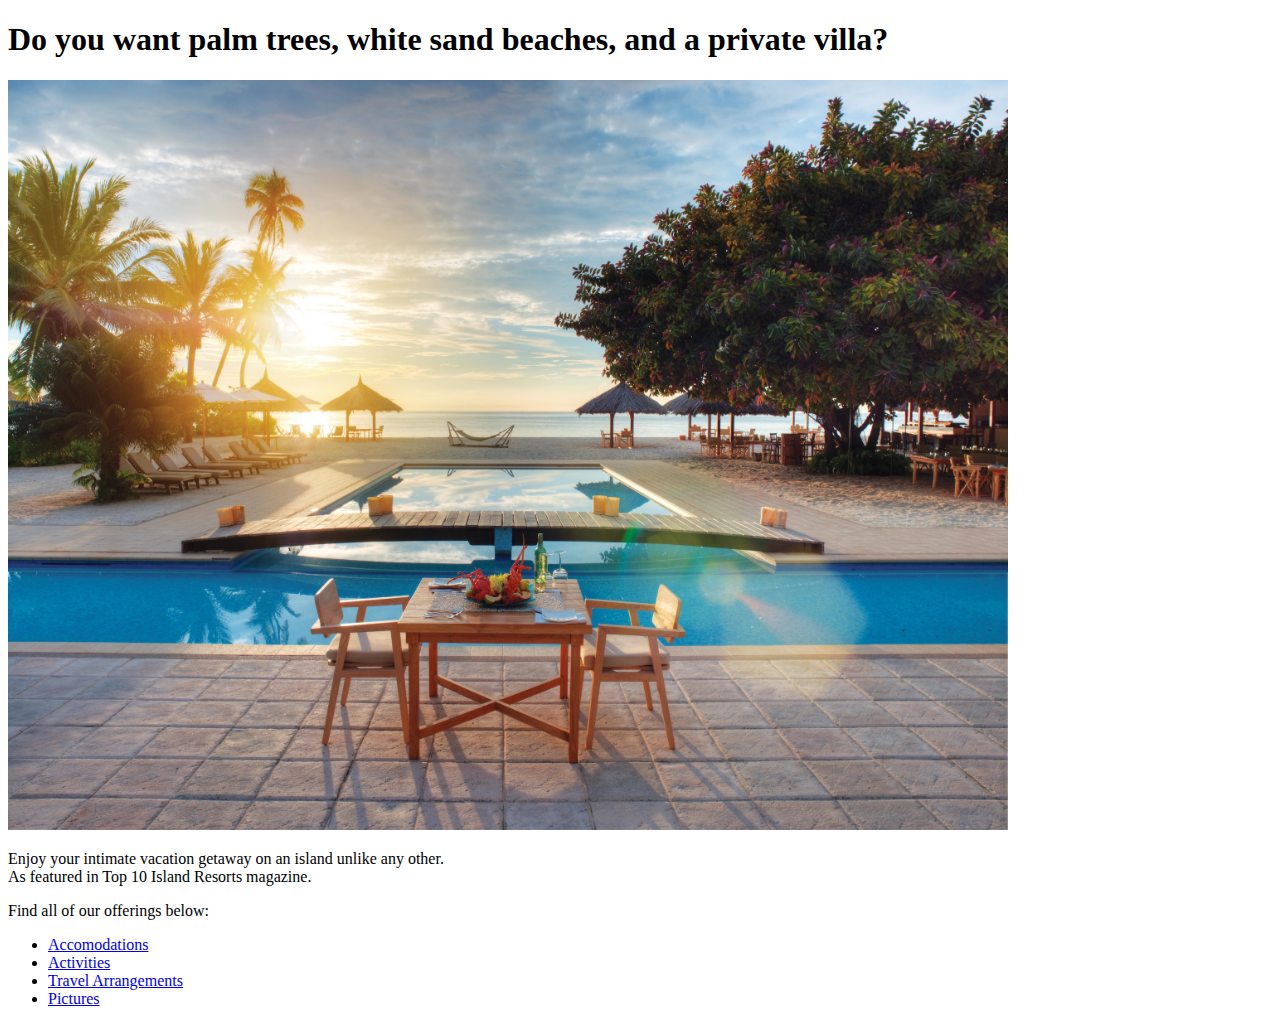
==== index.html @ db06be5c "added content to home page" ====
<!DOCTYPE html>
<html>
<head>
<title>Welcome to My Private Island Resort</title>
</head>

<body>
  <h1>Do you want palm trees, white sand beaches, and a private villa?
  </h1>
  <img src="img/island_resort.jpg" style="width: 1000px">
  <p>Enjoy your intimate vacation getaway on an island unlike any other.<br>As featured in Top 10 Island Resorts magazine.
  </p>
  <p>Find all of our offerings below:
    <ul>
      <li><a href="accomodations.html">Accomodations</a></li>
      <li><a href="activities.html">Activities</a></li>
      <li><a href="travel_arrangements.html">Travel Arrangements</a></li>
      <li><a href="pictures.html">Pictures</a></li>
    </ul>
  </p>
</body>
</html>
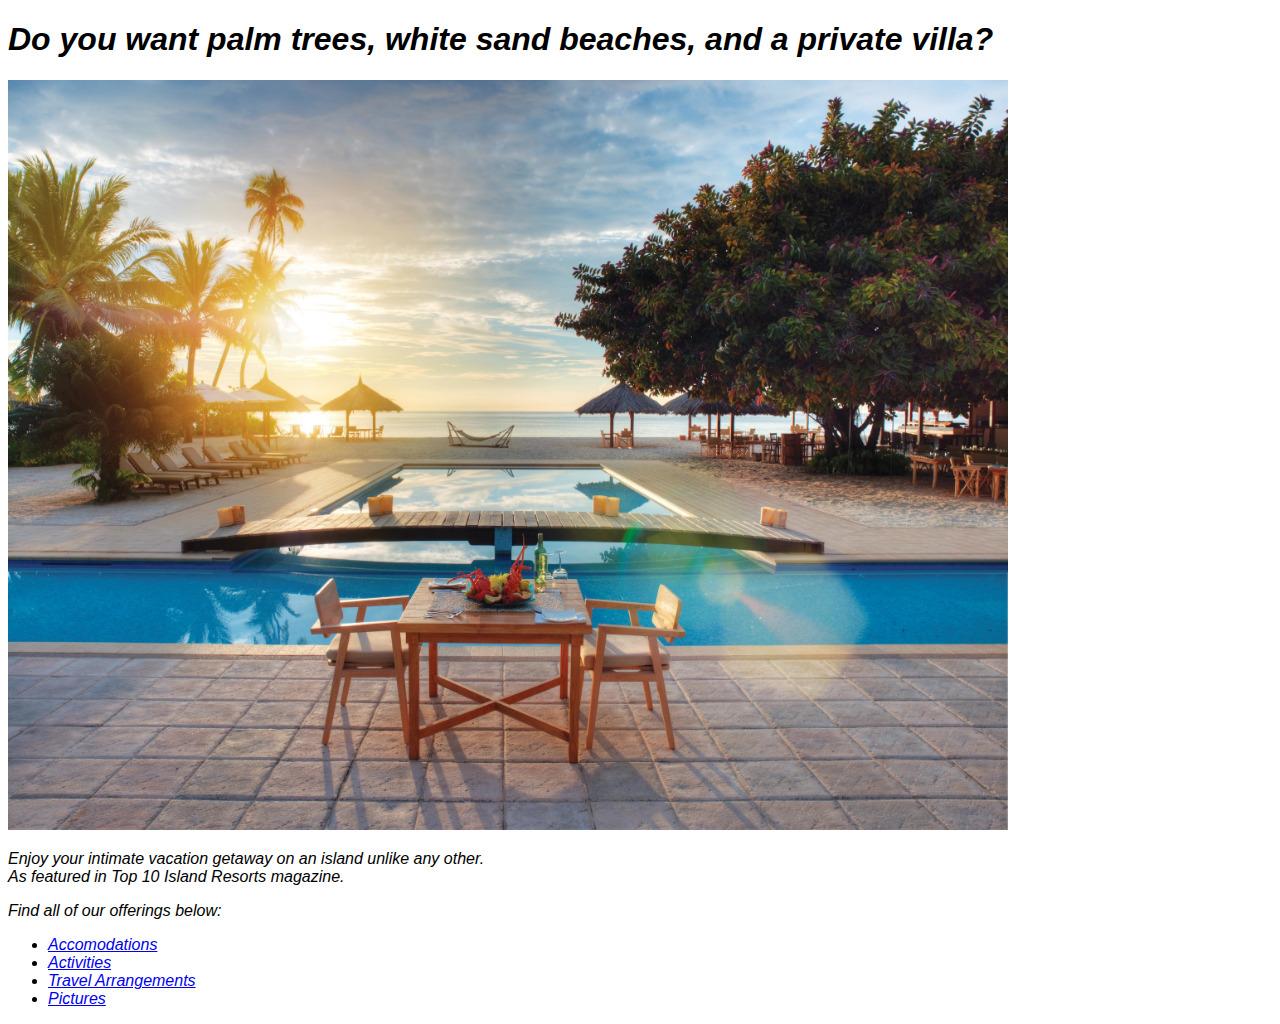
==== commit 1a73d434: "added css file and made some changes" ====
--- a/index.html
+++ b/index.html
@@ -1,6 +1,7 @@
 <!DOCTYPE html>
 <html>
 <head>
+<link href="css/style1.css" rel="stylesheet" type="text/css">
 <title>Welcome to My Private Island Resort</title>
 </head>
 
--- a/css/style1.css
+++ b/css/style1.css
@@ -0,0 +1,21 @@
+body {
+    font-family: sans-serif;
+}
+
+h1 {
+  text-align: justify;
+  font-style: oblique;
+}
+
+p {
+  font-style: oblique;
+}
+
+ul {
+  font-style: oblique;
+}
+
+ol {
+  font-style: normal;
+  font-size: 18px;
+}
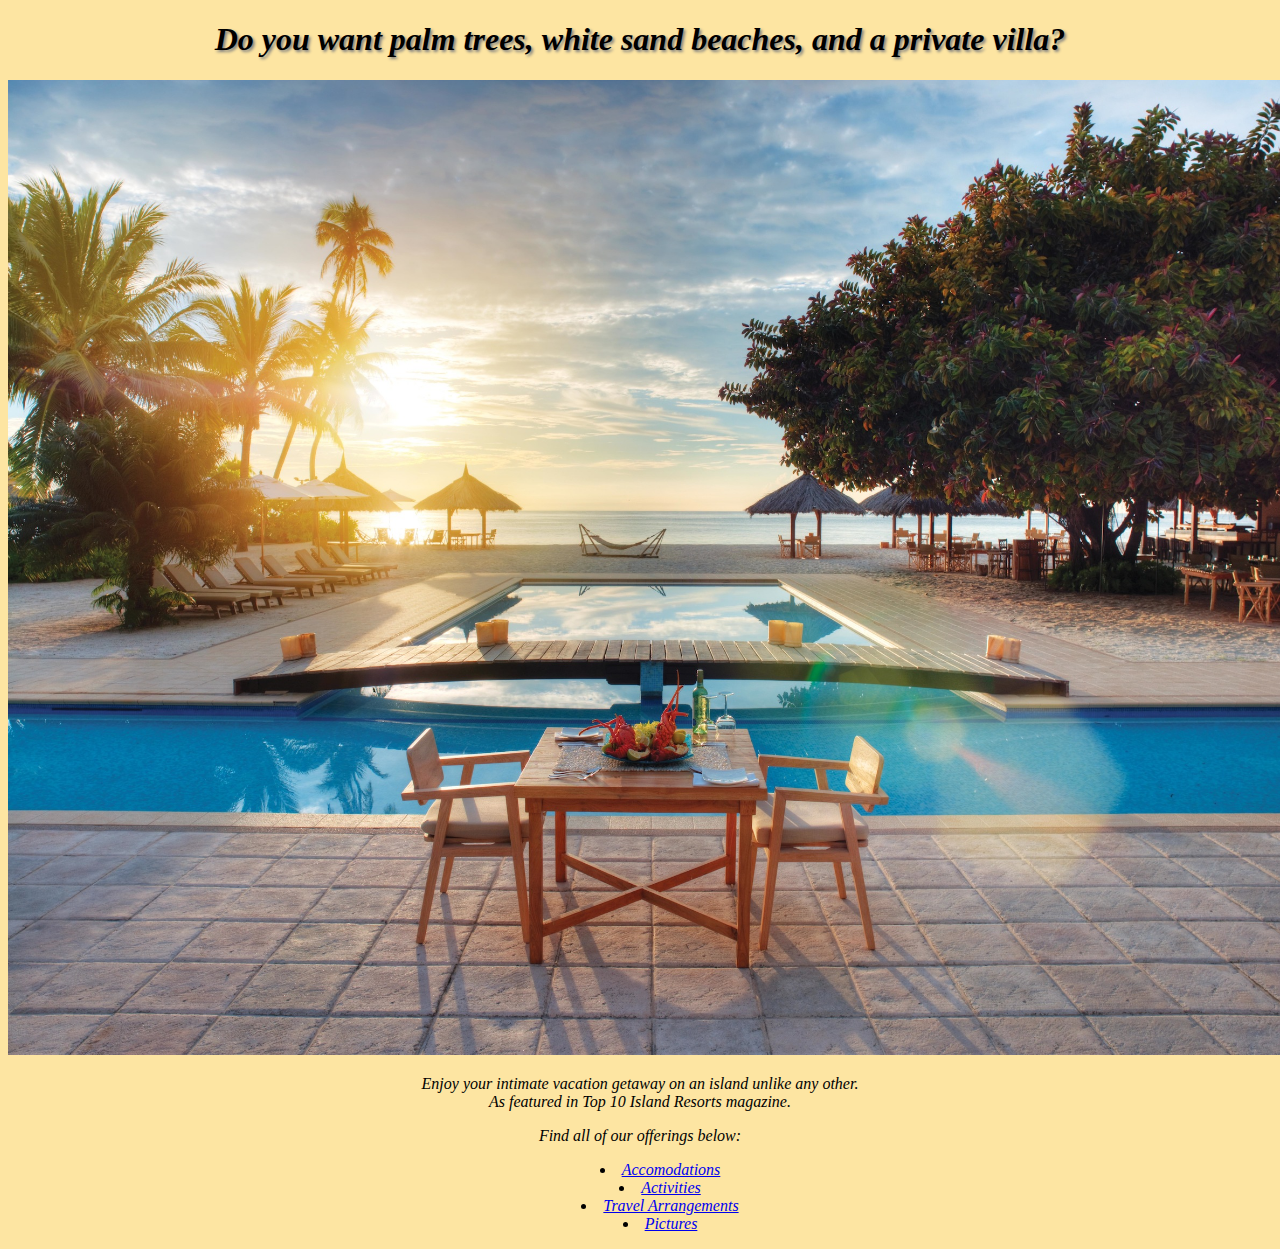
==== commit ceb97813: "Made styling changes to cssfile." ====
--- a/index.html
+++ b/index.html
@@ -1,14 +1,14 @@
 <!DOCTYPE html>
 <html>
 <head>
-<link href="css/style1.css" rel="stylesheet" type="text/css">
-<title>Welcome to My Private Island Resort</title>
+  <link href="css/styles1.css" rel="stylesheet" type="text/css">
+  <title>Welcome to My Private Island Resort</title>
 </head>
 
 <body>
   <h1>Do you want palm trees, white sand beaches, and a private villa?
   </h1>
-  <img src="img/island_resort.jpg" style="width: 1000px">
+  <img src="img/island_resort.jpg" style="width: 1300px">
   <p>Enjoy your intimate vacation getaway on an island unlike any other.<br>As featured in Top 10 Island Resorts magazine.
   </p>
   <p>Find all of our offerings below:
--- a/css/styles1.css
+++ b/css/styles1.css
@@ -0,0 +1,28 @@
+body {
+    font-family: fantasy;
+    background-color: #fde5a2;
+}
+
+h1 {
+  text-align: center;
+  text-shadow: 2px 2px 3px grey;
+  font-style: oblique;
+}
+
+p {
+  text-align: center;
+  font-style: oblique;
+}
+
+ul {
+  text-align: center;
+  list-style-position: inside;
+  font-style: oblique;
+}
+
+ol {
+  text-align: center;
+  list-style-position: inside;
+  font-style: normal;
+  font-size: 18px;
+}
